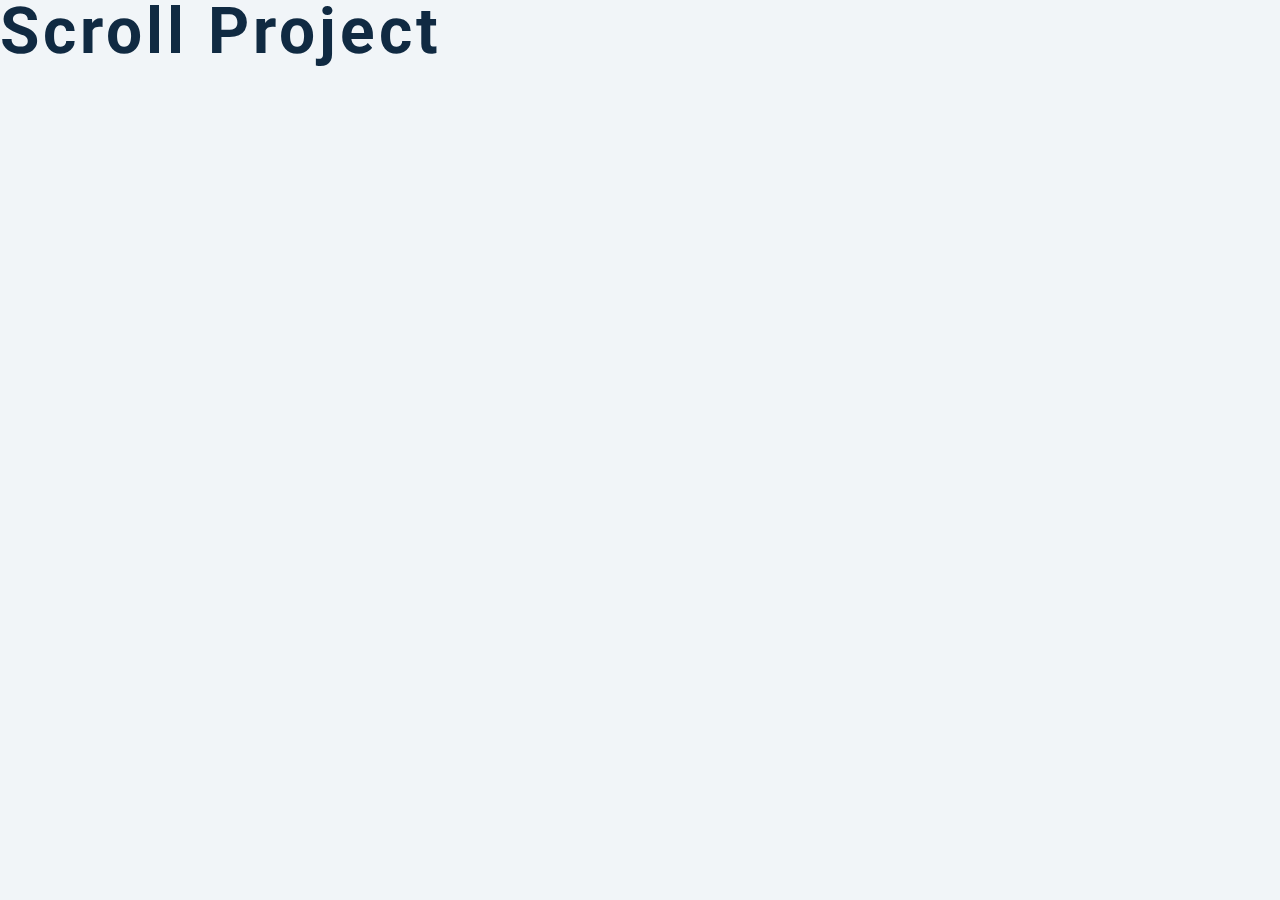
==== 10-scroll/index.html @ b04acd31 "Iniciando projeto scroll" ====
<!DOCTYPE html>
<html lang="en">
  <head>
    <meta charset="UTF-8" />
    <meta name="viewport" content="width=device-width, initial-scale=1.0" />
    <title>Scroll</title>
    <!-- font-awesome -->
    <link
      rel="stylesheet"
      href="https://cdnjs.cloudflare.com/ajax/libs/font-awesome/5.14.0/css/all.min.css"
    />
    <!-- styles -->
    <link rel="stylesheet" href="styles.css" />
  </head>
  <body>
    <h1>scroll project</h1>
    <!-- javascript -->
    <script src="app.js"></script>
  </body>
</html>
---- 10-scroll/styles.css ----
/*
=============== 
Fonts
===============
*/
@import url("https://fonts.googleapis.com/css?family=Open+Sans|Roboto:400,700&display=swap");

/*
=============== 
Variables
===============
*/

:root {
  /* dark shades of primary color*/
  --clr-primary-1: hsl(205, 86%, 17%);
  --clr-primary-2: hsl(205, 77%, 27%);
  --clr-primary-3: hsl(205, 72%, 37%);
  --clr-primary-4: hsl(205, 63%, 48%);
  /* primary/main color */
  --clr-primary-5: #49a6e9;
  /* lighter shades of primary color */
  --clr-primary-6: hsl(205, 89%, 70%);
  --clr-primary-7: hsl(205, 90%, 76%);
  --clr-primary-8: hsl(205, 86%, 81%);
  --clr-primary-9: hsl(205, 90%, 88%);
  --clr-primary-10: hsl(205, 100%, 96%);
  /* darkest grey - used for headings */
  --clr-grey-1: hsl(209, 61%, 16%);
  --clr-grey-2: hsl(211, 39%, 23%);
  --clr-grey-3: hsl(209, 34%, 30%);
  --clr-grey-4: hsl(209, 28%, 39%);
  /* grey used for paragraphs */
  --clr-grey-5: hsl(210, 22%, 49%);
  --clr-grey-6: hsl(209, 23%, 60%);
  --clr-grey-7: hsl(211, 27%, 70%);
  --clr-grey-8: hsl(210, 31%, 80%);
  --clr-grey-9: hsl(212, 33%, 89%);
  --clr-grey-10: hsl(210, 36%, 96%);
  --clr-white: #fff;
  --clr-red-dark: hsl(360, 67%, 44%);
  --clr-red-light: hsl(360, 71%, 66%);
  --clr-green-dark: hsl(125, 67%, 44%);
  --clr-green-light: hsl(125, 71%, 66%);
  --clr-secondary: hsla(182, 63%, 54%);
  --clr-black: #222;
  --ff-primary: "Roboto", sans-serif;
  --ff-secondary: "Open Sans", sans-serif;
  --transition: all 0.3s linear;
  --spacing: 0.25rem;
  --radius: 0.5rem;
  --light-shadow: 0 5px 15px rgba(0, 0, 0, 0.1);
  --dark-shadow: 0 5px 15px rgba(0, 0, 0, 0.2);
  --max-width: 1170px;
  --fixed-width: 620px;
}
/*
=============== 
Global Styles
===============
*/
html {
  scroll-behavior: smooth;
}
*,
::after,
::before {
  margin: 0;
  padding: 0;
  box-sizing: border-box;
}
body {
  font-family: var(--ff-secondary);
  background: var(--clr-grey-10);
  color: var(--clr-grey-1);
  line-height: 1.5;
  font-size: 0.875rem;
}
ul {
  list-style-type: none;
}
a {
  text-decoration: none;
}
img:not(.logo) {
  width: 100%;
}
img {
  display: block;
}

h1,
h2,
h3,
h4 {
  letter-spacing: var(--spacing);
  text-transform: capitalize;
  line-height: 1.25;
  margin-bottom: 0.75rem;
  font-family: var(--ff-primary);
}
h1 {
  font-size: 3rem;
}
h2 {
  font-size: 2rem;
}
h3 {
  font-size: 1.25rem;
}
h4 {
  font-size: 0.875rem;
}
p {
  margin-bottom: 1.25rem;
  color: var(--clr-grey-5);
}
@media screen and (min-width: 800px) {
  h1 {
    font-size: 4rem;
  }
  h2 {
    font-size: 2.5rem;
  }
  h3 {
    font-size: 1.75rem;
  }
  h4 {
    font-size: 1rem;
  }
  body {
    font-size: 1rem;
  }
  h1,
  h2,
  h3,
  h4 {
    line-height: 1;
  }
}
/*  global classes */

.btn {
  text-transform: uppercase;
  background: transparent;
  color: var(--clr-black);
  padding: 0.375rem 0.75rem;
  letter-spacing: var(--spacing);
  display: inline-block;
  transition: var(--transition);
  font-size: 0.875rem;
  border: 2px solid var(--clr-black);
  cursor: pointer;
  box-shadow: 0 1px 3px rgba(0, 0, 0, 0.2);
  border-radius: var(--radius);
}
.btn:hover {
  color: var(--clr-white);
  background: var(--clr-black);
}
.btn-white {
  color: var(--clr-white);
  border-color: var(--clr-white);
  border-radius: 0;
  padding: 0.5rem 1rem;
}
.btn:hover {
  background: var(--clr-white);
  color: var(--clr-secondary);
}
/* section */
.section {
  padding-bottom: 5rem;
}

.section-center {
  width: 90vw;
  margin: 0 auto;
  max-width: 1170px;
}
@media screen and (min-width: 992px) {
  .section-center {
    width: 95vw;
  }
}
main {
  min-height: 100vh;
  display: grid;
  place-items: center;
}
/*
=============== 
Scroll
===============
*/
/* navbar */
nav {
  background: var(--clr-white);
  padding: 1rem 1.5rem;
}
/* fixed nav */
.fixed-nav {
  position: fixed;
  top: 0;
  left: 0;
  width: 100%;
  background: var(--clr-white);
  box-shadow: var(--light-shadow);
}
.fixed-nav .links a {
  color: var(--clr-grey-1);
}
.fixed-nav .links a:hover {
  color: var(--clr-secondary);
}
/* .fixed-nav .links-container {
  height: auto !important;
} */
.nav-header {
  display: flex;
  align-items: center;
  justify-content: space-between;
}
.nav-toggle {
  font-size: 1.5rem;
  color: var(--clr-grey-1);
  background: transparent;
  border-color: transparent;
  transition: var(--transition);
  cursor: pointer;
}
.nav-toggle:hover {
  color: var(--clr-secondary);
}
.logo {
  height: 50px;
}
.links-container {
  height: 0;
  overflow: hidden;
  transition: var(--transition);
}
.show-links {
  height: 200px;
}
.links a {
  background: var(--clr-white);
  color: var(--clr-grey-5);
  font-size: 1.1rem;
  text-transform: capitalize;
  letter-spacing: var(--spacing);
  display: block;
  transition: var(--transition);
  font-weight: bold;
  padding: 0.75rem 0;
}
.links a:hover {
  color: var(--clr-grey-1);
}
@media screen and (min-width: 800px) {
  nav {
    background: transparent;
  }
  .nav-center {
    width: 90vw;
    max-width: 1170px;
    margin: 0 auto;
    display: flex;
    align-items: center;
    justify-content: space-between;
  }
  .nav-header {
    padding: 0;
  }
  .nav-toggle {
    display: none;
  }
  .links-container {
    height: auto !important;
  }
  .links {
    display: flex;
  }
  .links a {
    background: transparent;
    color: var(--clr-white);
    font-size: 1.1rem;
    text-transform: capitalize;
    letter-spacing: var(--spacing);
    display: block;
    transition: var(--transition);
    margin: 0 1rem;
    font-weight: bold;
    padding: 0;
  }
  .links a:hover {
    color: var(--clr-white);
  }
}
/* hero */
header {
  min-height: 100vh;
  background: linear-gradient(rgba(63, 208, 212, 0.5), rgba(0, 0, 0, 0.7)),
    url(./hero-bcg.jpeg) center/cover no-repeat;
}
.banner {
  min-height: 100vh;
  display: grid;
  place-items: center;
  text-align: center;
}
.container h1 {
  color: var(--clr-white);
  text-transform: uppercase;
}
.container p {
  color: var(--clr-white);
  max-width: 25rem;
  margin: 0 auto;
  margin-bottom: 1.25rem;
}
@media screen and (min-width: 768px) {
  .container p {
    max-width: 40rem;
  }
}
/* sections and title */
.title h2 {
  text-align: center;
  text-transform: uppercase;
}
.title span {
  color: var(--clr-secondary);
}
#about,
#services,
#tours {
  height: 80vh;
}
#services {
  background: var(--clr-white);
}
footer {
  background: var(--clr-grey-1);
  padding: 5rem 1rem;
}
footer p {
  color: var(--clr-white);
  text-align: center;
  text-transform: capitalize;
  letter-spacing: var(--spacing);
  margin-bottom: 0;
}

.top-link {
  font-size: 1.25rem;
  position: fixed;
  bottom: 3rem;
  right: 3rem;
  background: var(--clr-secondary);
  width: 2rem;
  height: 2rem;
  display: grid;
  place-items: center;
  border-radius: var(--radius);
  color: var(--clr-white);
  animation: bounce 2s ease-in-out infinite;

  visibility: hidden;
  z-index: -100;
}
.show-link {
  visibility: visible;
  z-index: 100;
}

@keyframes bounce {
  0% {
    transform: scale(1);
  }
  50% {
    transform: scale(1.5);
  }
  100% {
    transform: scale(1);
  }
}
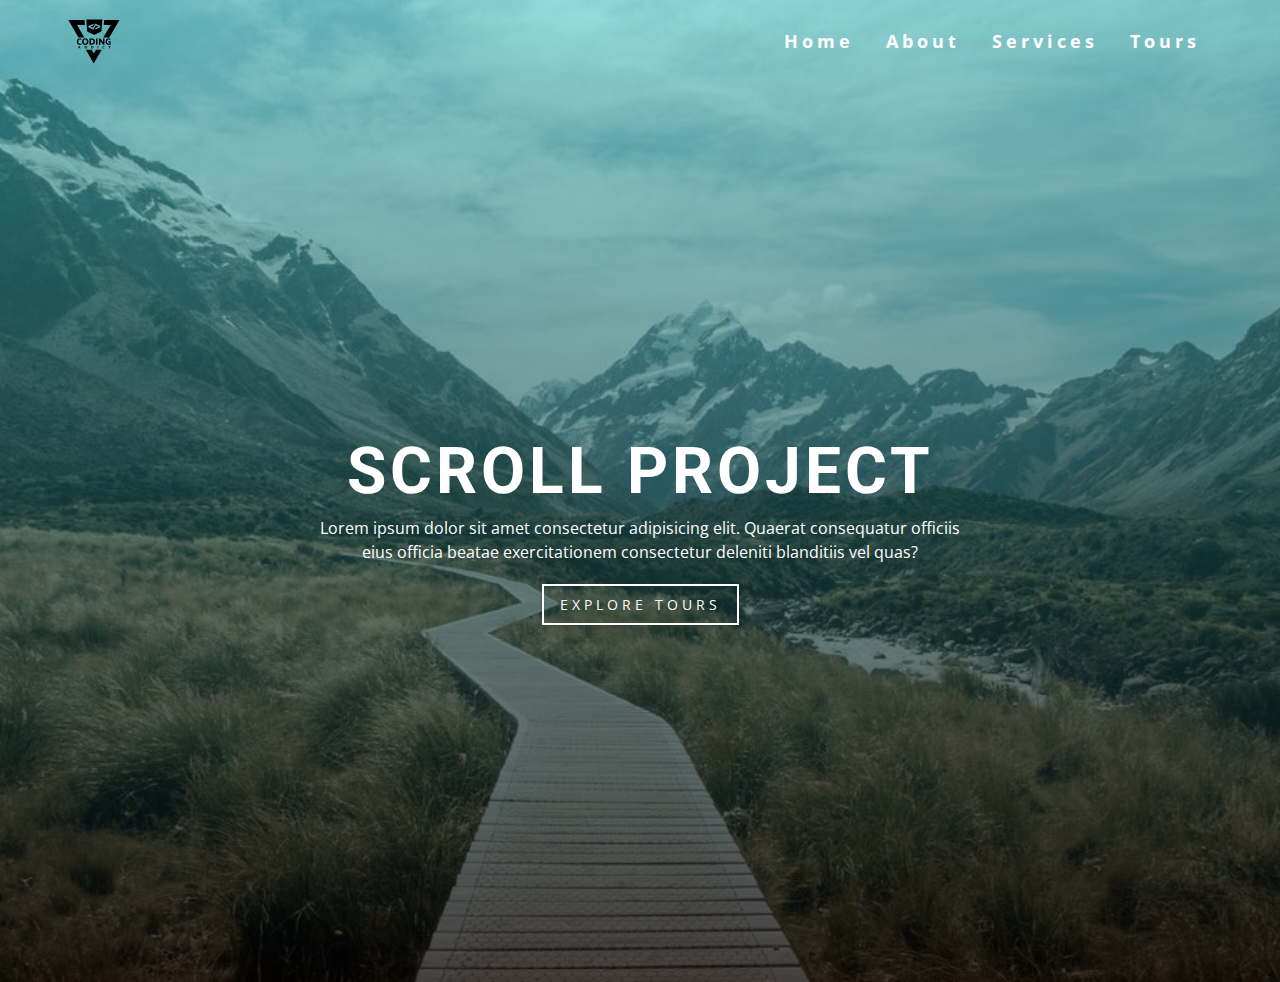
==== commit 4e90ffee: "Estruturando nav e home" ====
--- a/10-scroll/index.html
+++ b/10-scroll/index.html
@@ -13,7 +13,34 @@
     <link rel="stylesheet" href="styles.css" />
   </head>
   <body>
-    <h1>scroll project</h1>
+    <!-- Header -->
+    <header id="home">
+      <!-- Navbar -->
+      <nav id="nav">
+        <div class="nav-center">
+          <div class="nav-header">
+            <img src="./logo.svg" alt="logo" class="logo">
+            <button class="nav-toggle"><i class="fas fa-bars"></i></button>
+          </div>
+          <div class="links-container">
+            <ul class="links">
+              <li><a href="#home" class="scroll-link">home</a></li>
+              <li><a href="#about" class="scroll-link">about</a></li>
+              <li><a href="#services" class="scroll-link">services</a></li>
+              <li><a href="#tours" class="scroll-link">tours</a></li>
+            </ul>
+          </div>
+        </div>
+      </nav>
+      <!-- Banner -->
+      <div class="banner">
+        <div class="container">
+          <h1>scroll project</h1>
+          <p>Lorem ipsum dolor sit amet consectetur adipisicing elit. Quaerat consequatur officiis eius officia beatae exercitationem consectetur deleniti blanditiis vel quas?</p>
+          <a href="#tours" class="scroll-link btn btn-white">explore tours</a>
+        </div>
+      </div>
+    </header>
     <!-- javascript -->
     <script src="app.js"></script>
   </body>
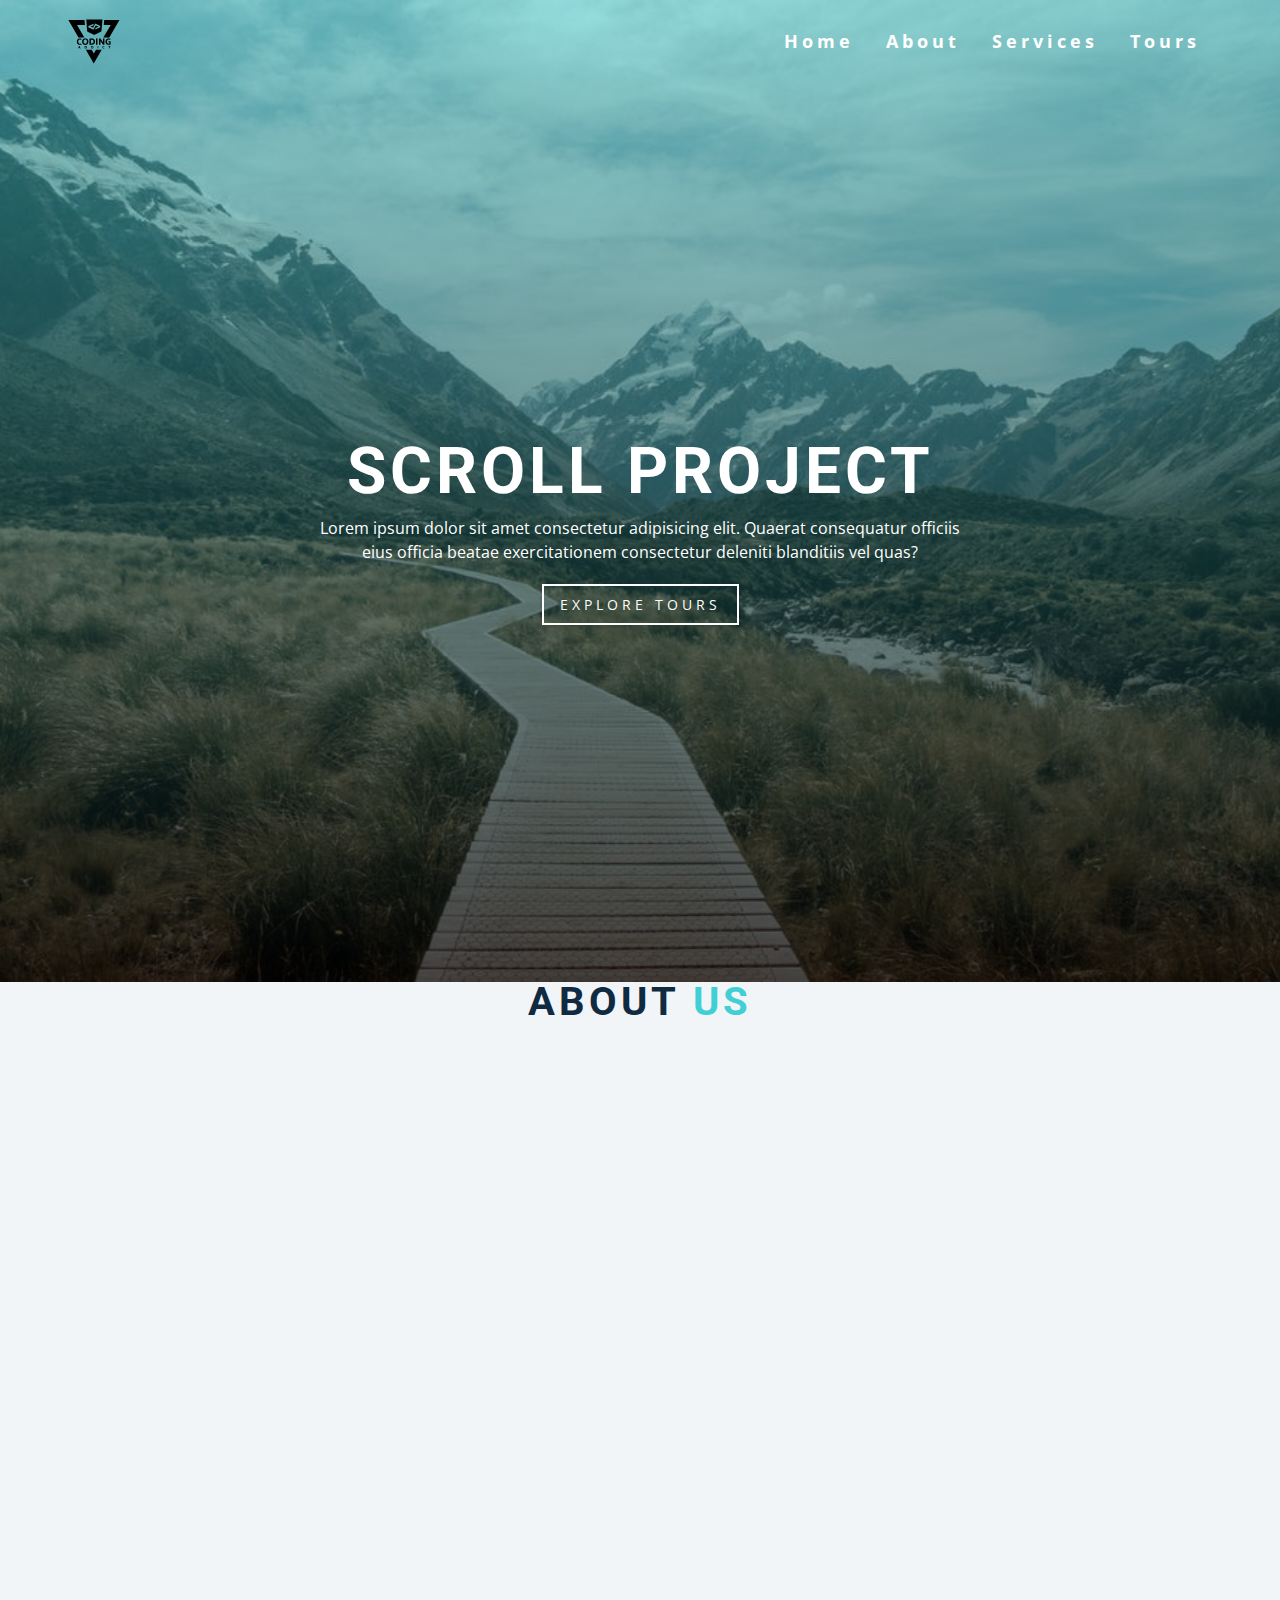
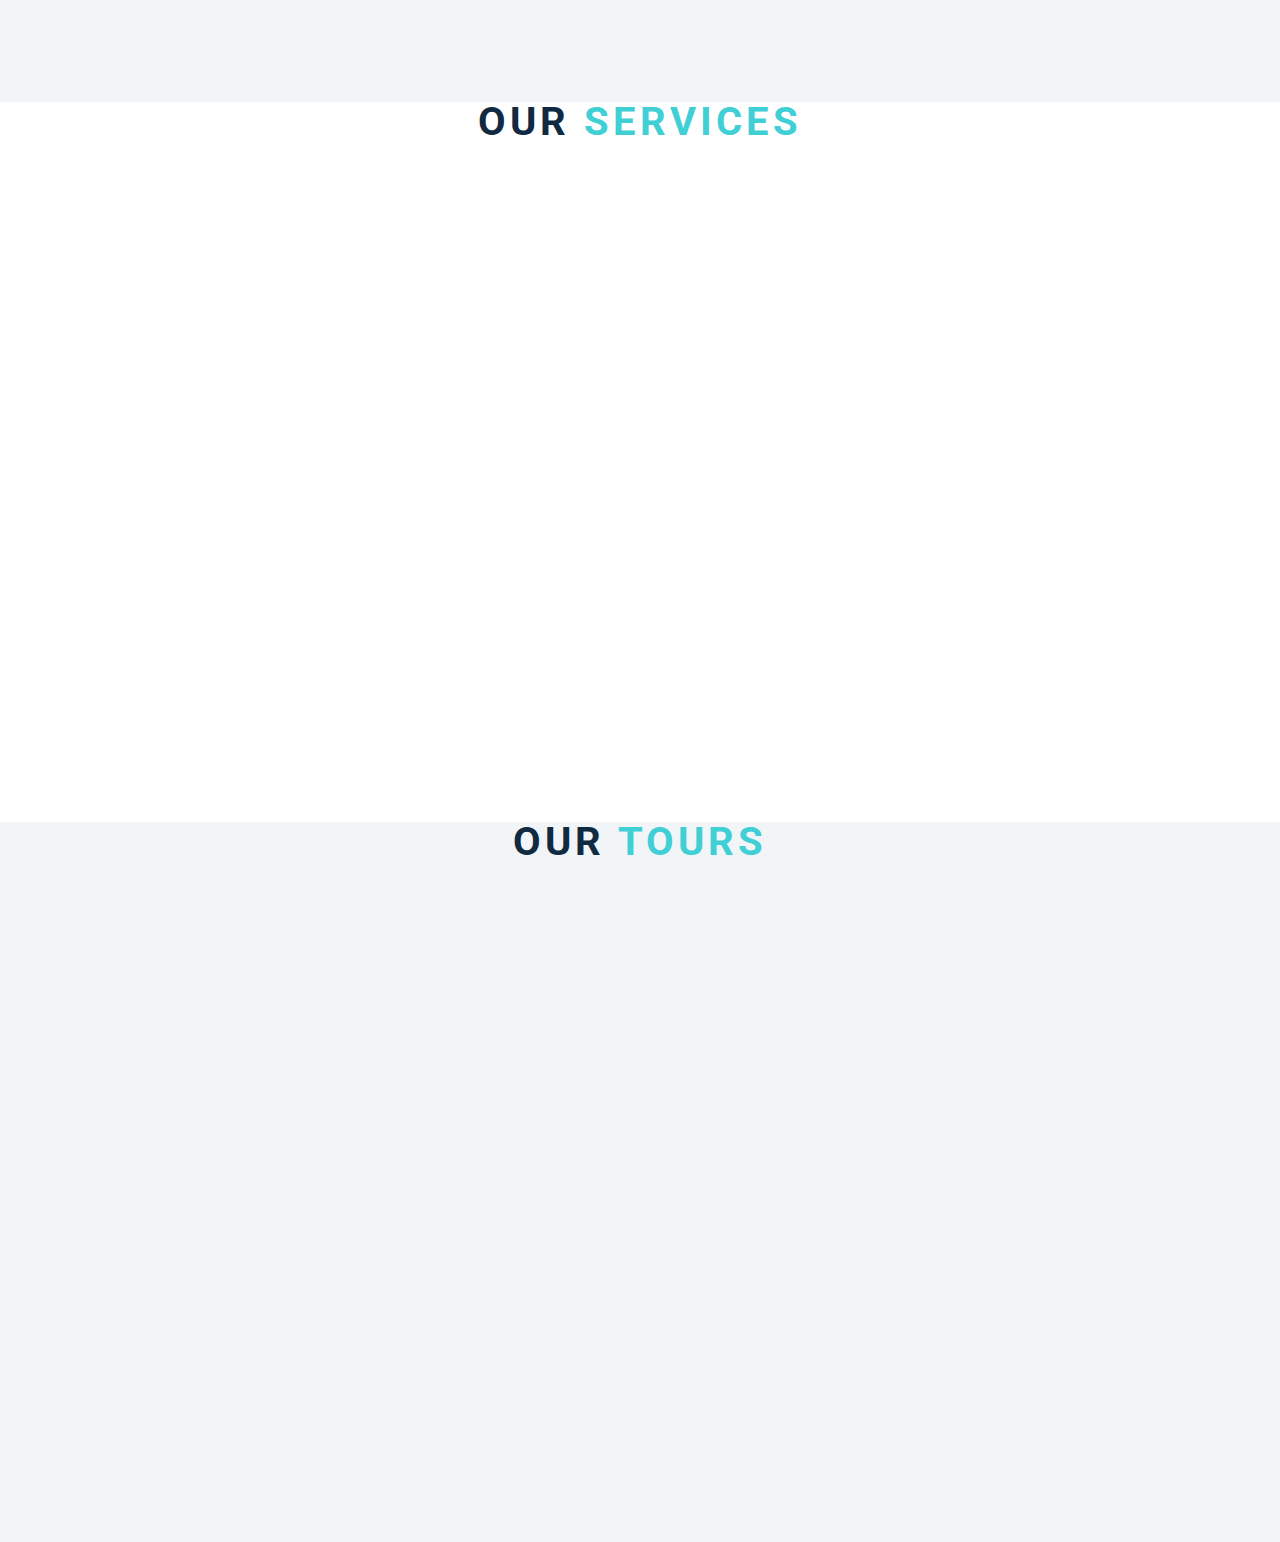
==== commit 3c091132: "Criando sections links internos" ====
--- a/10-scroll/index.html
+++ b/10-scroll/index.html
@@ -41,6 +41,24 @@
         </div>
       </div>
     </header>
+    <!-- Sobre -->
+    <section id="about" class="section">
+      <div class="title">
+        <h2>about <span>us</span></h2>
+      </div>
+    </section>
+    <!-- Servicos -->
+    <section id="services" class="section">
+      <div class="title">
+        <h2>our <span>services</span></h2>
+      </div>
+    </section>
+    <!-- Tours -->
+    <section id="tours" class="section">
+      <div class="title">
+        <h2>our <span>tours</span></h2>
+      </div>
+    </section>
     <!-- javascript -->
     <script src="app.js"></script>
   </body>
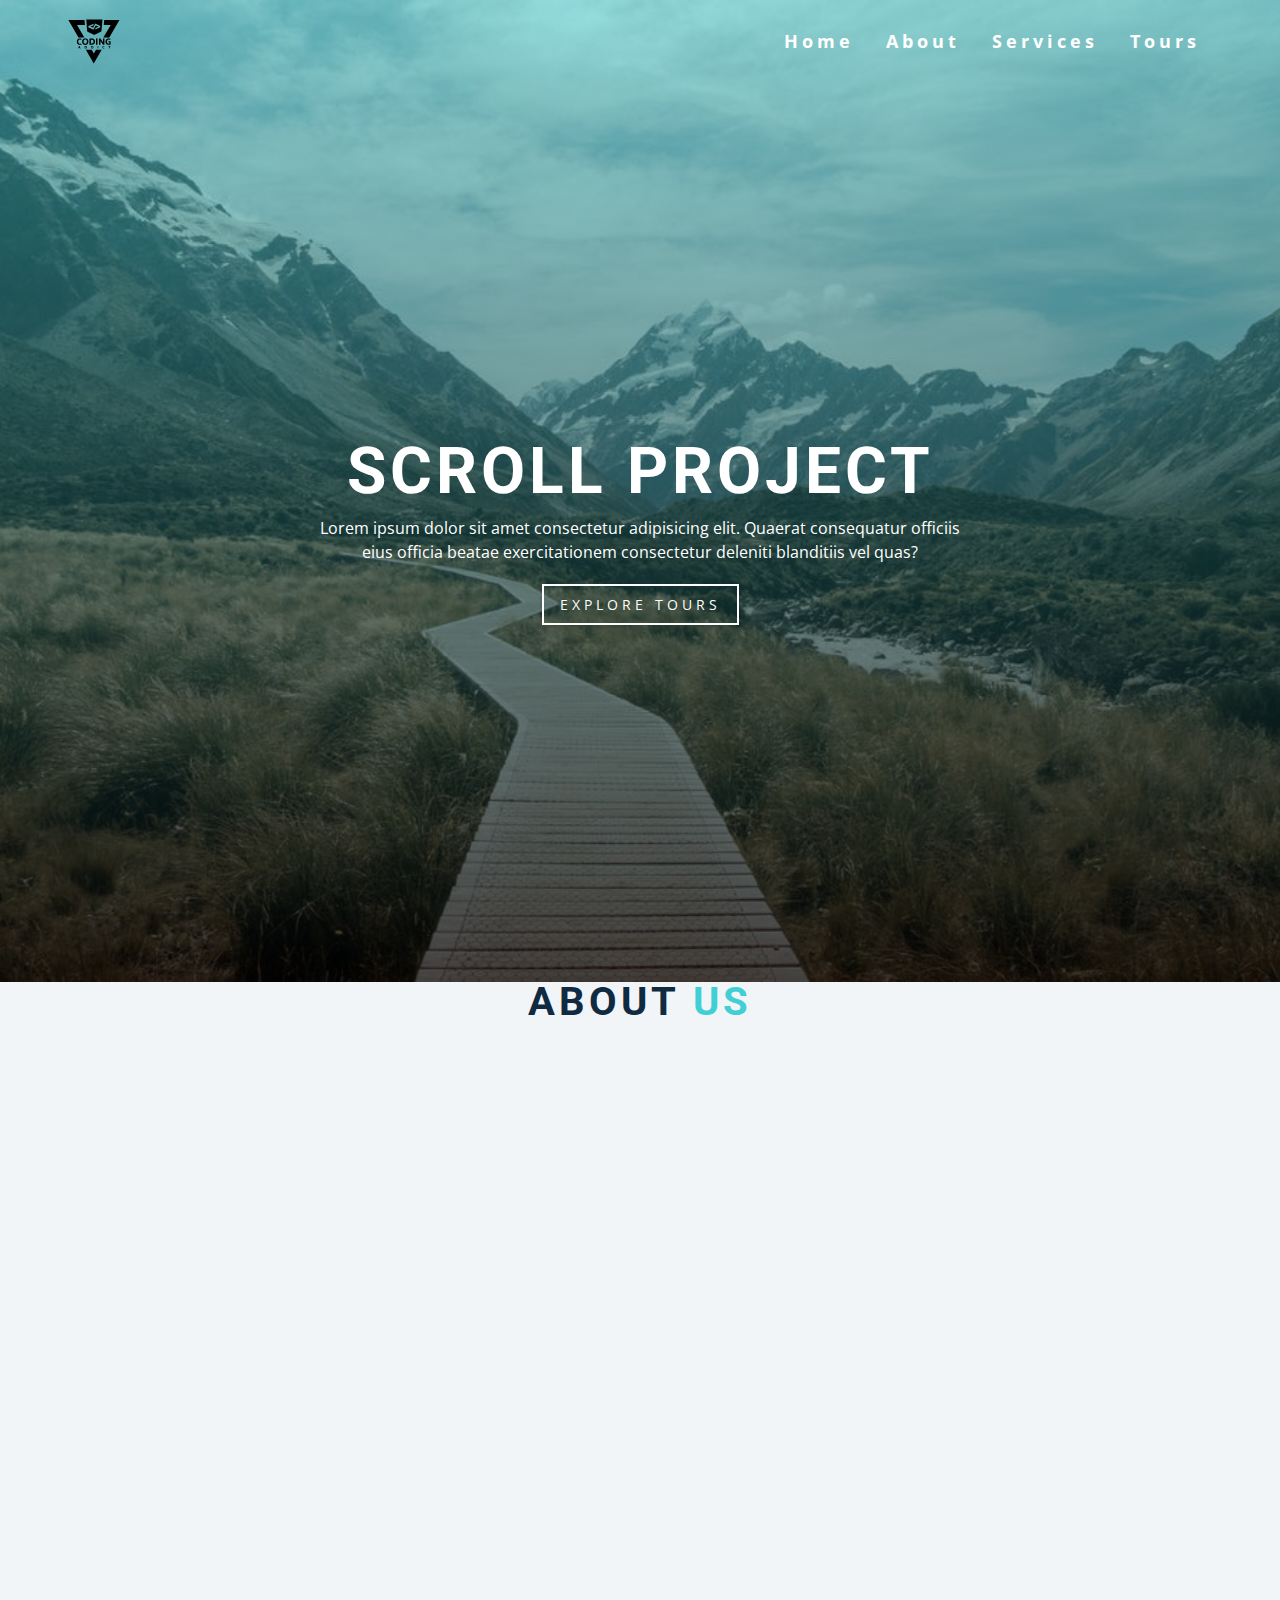
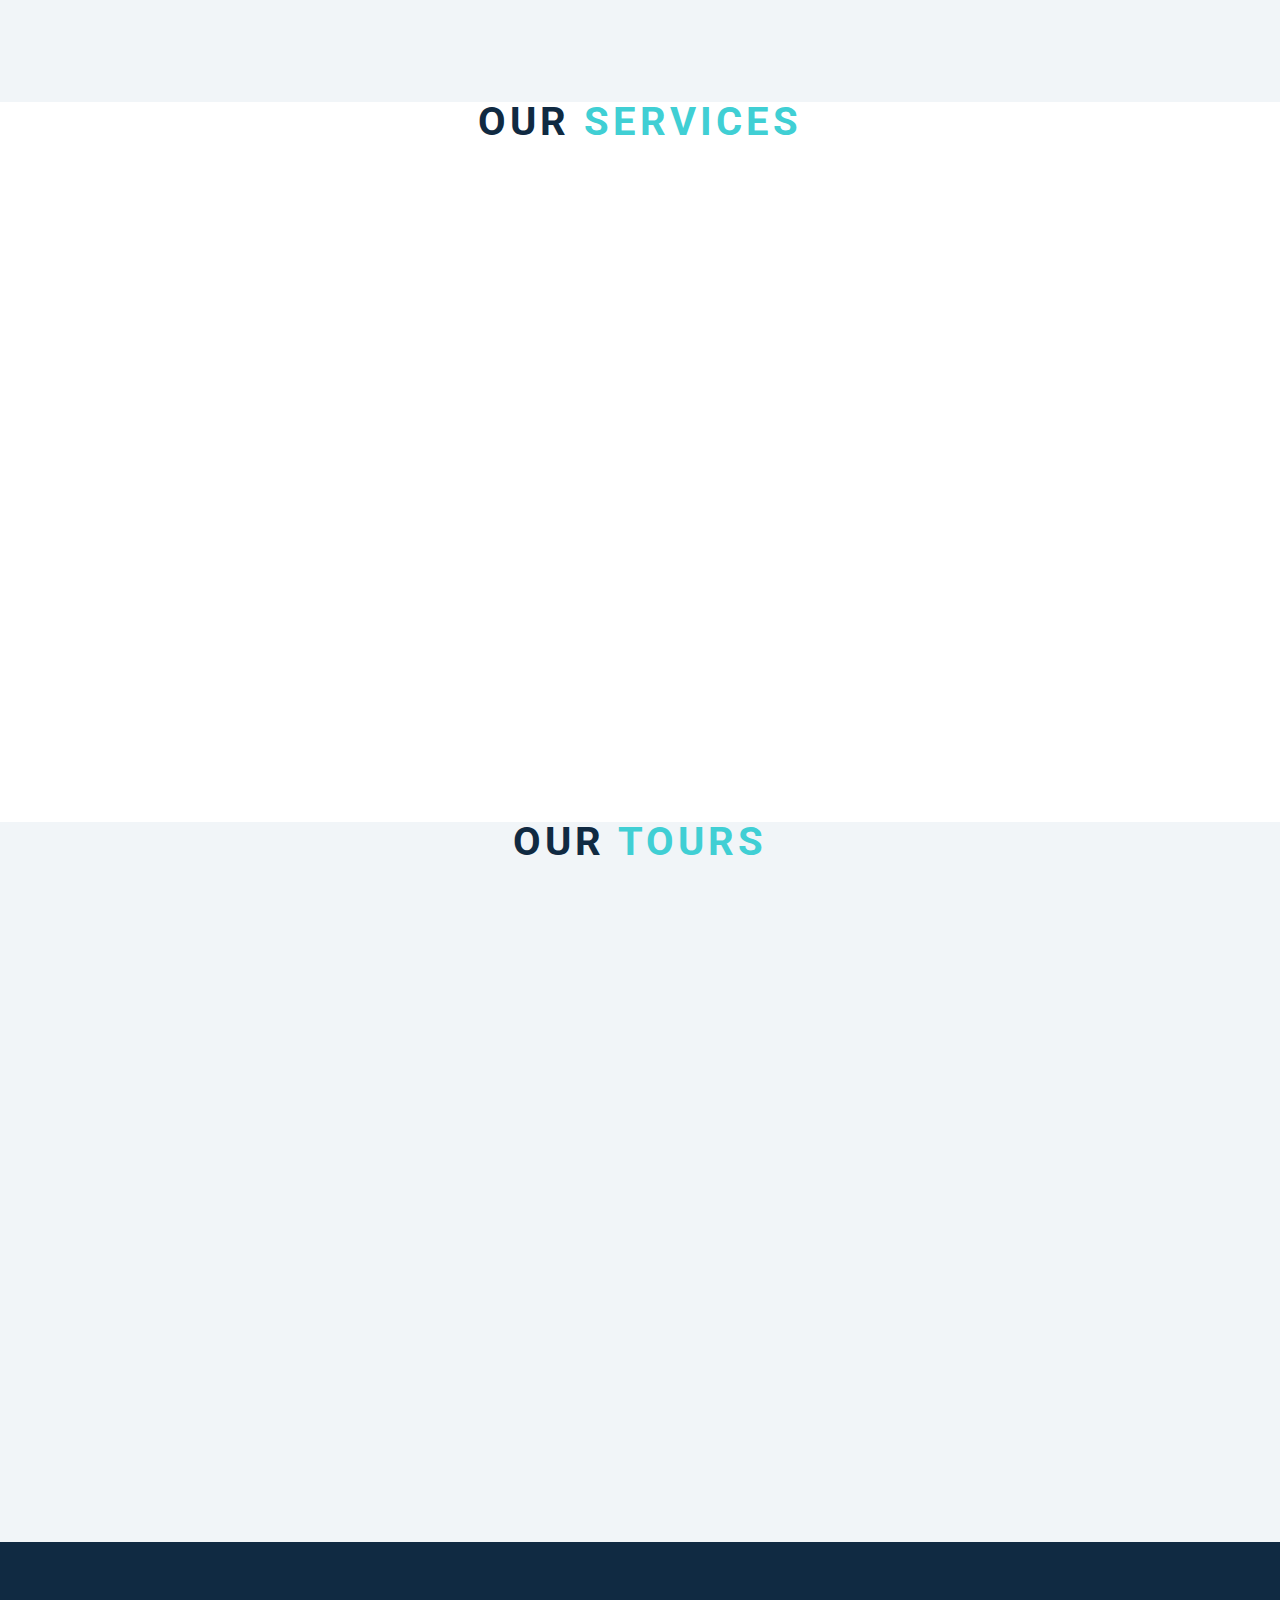
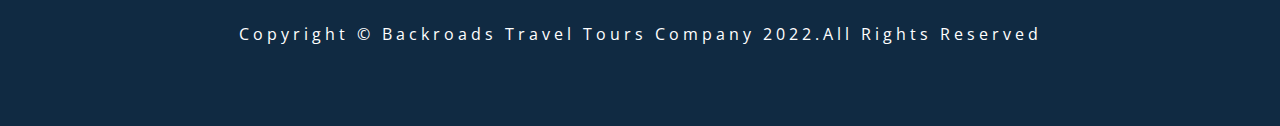
==== commit c5911c72: "Estruturando footer" ====
--- a/10-scroll/index.html
+++ b/10-scroll/index.html
@@ -59,6 +59,12 @@
         <h2>our <span>tours</span></h2>
       </div>
     </section>
+    <!-- Footer -->
+    <footer class="section">
+      <p>copyright &copy; backroads travel tours company <span class="date">2022</span>.all rights reserved</p>
+    </footer>
+    <!-- Back to top btn -->
+    <a href="#home" class="scroll-link top-link"><i class="fas fa-arrow-up"></i></a>
     <!-- javascript -->
     <script src="app.js"></script>
   </body>
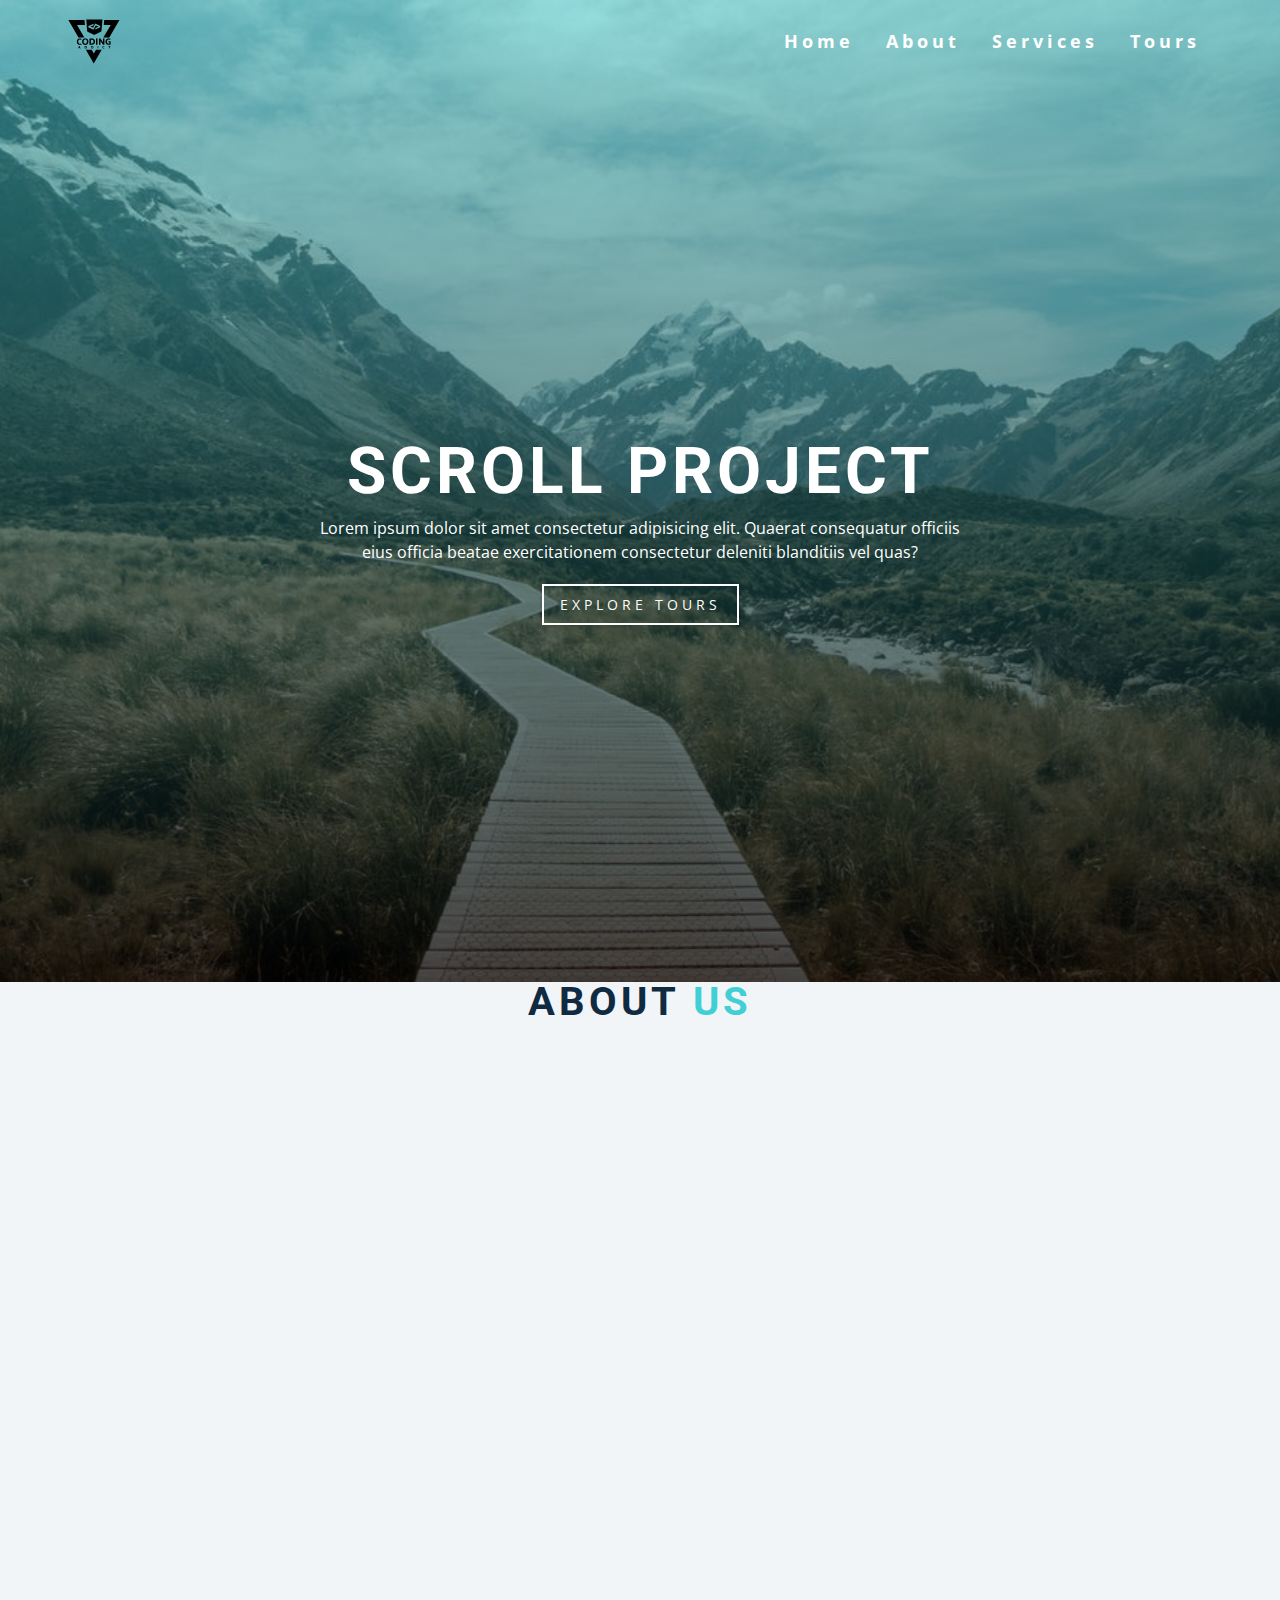
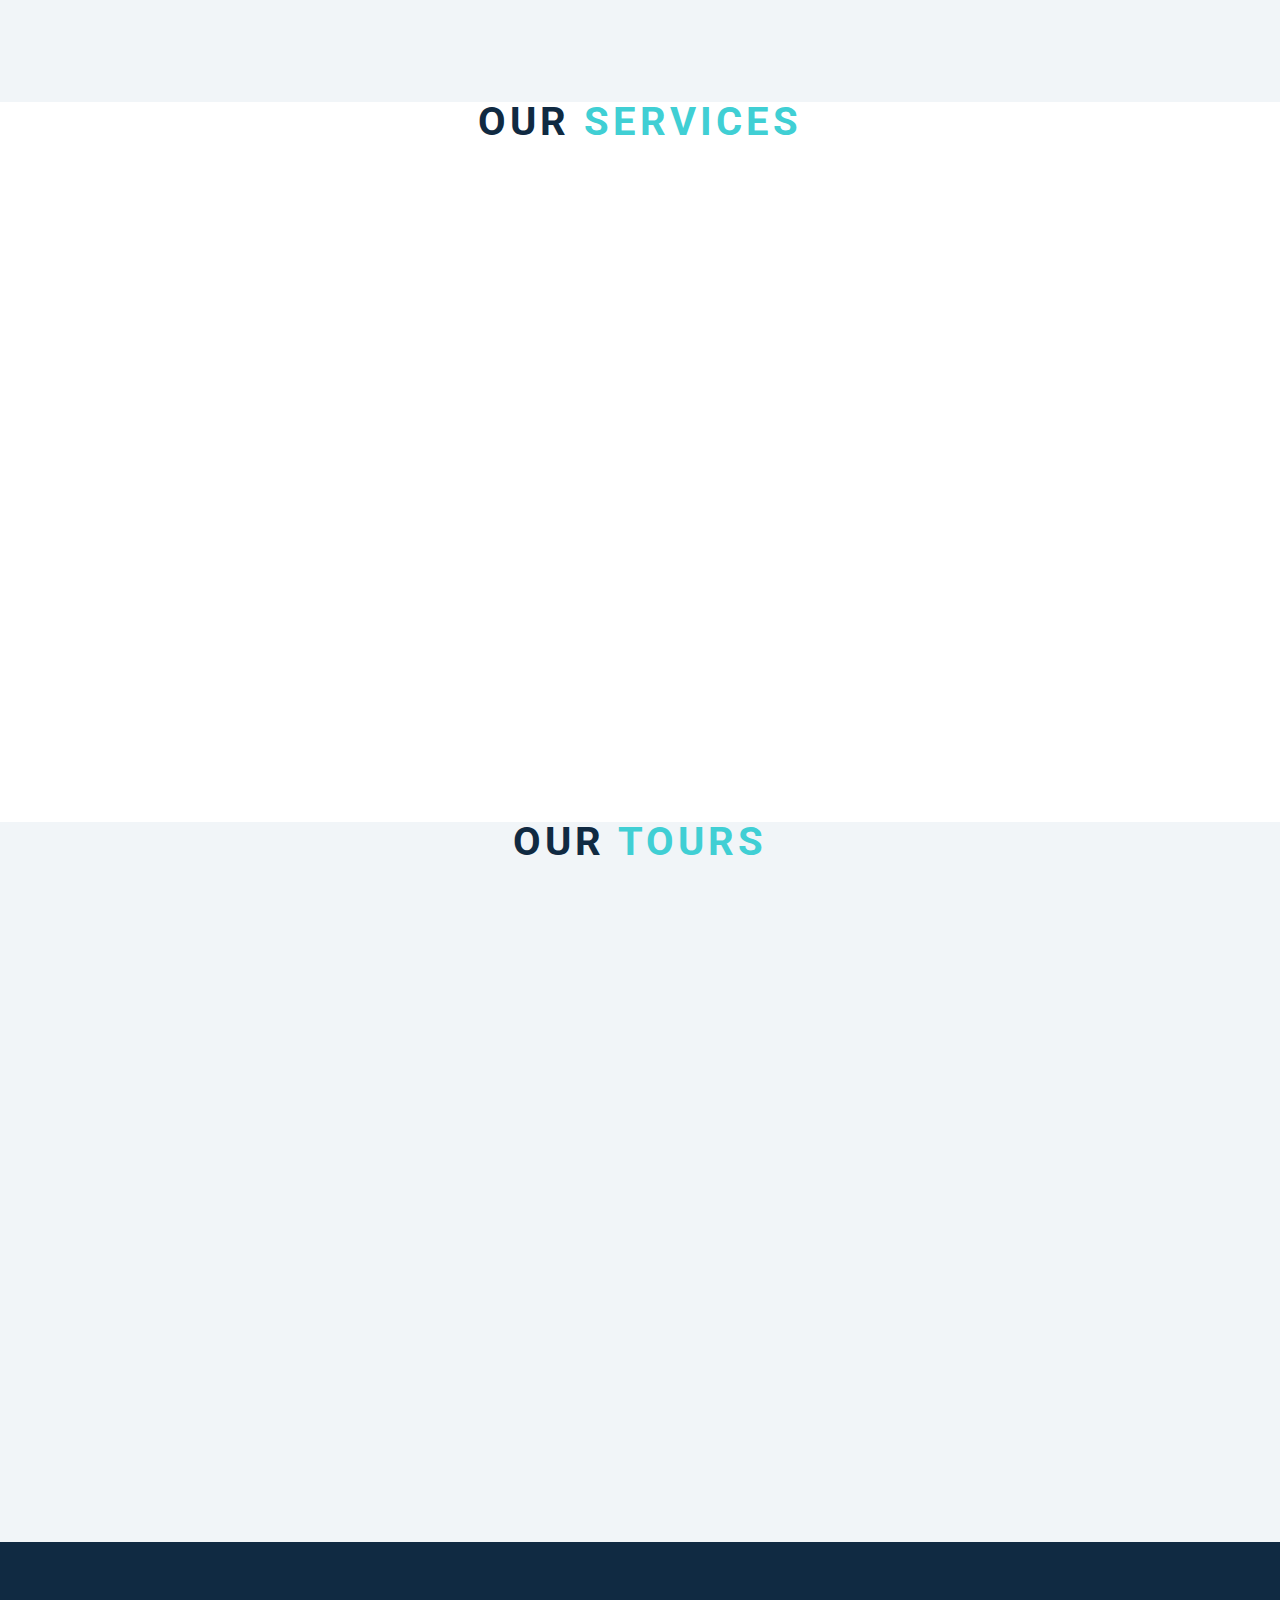
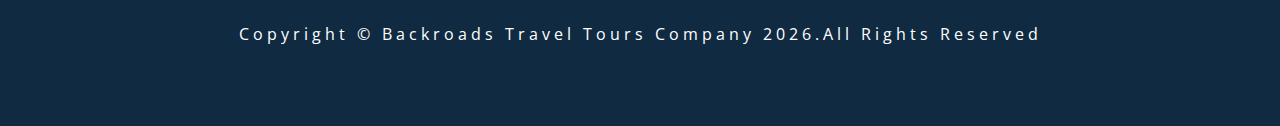
==== commit 7c01cd58: "Adicionando script toggle no menu mobile" ====
--- a/10-scroll/index.html
+++ b/10-scroll/index.html
@@ -61,7 +61,7 @@
     </section>
     <!-- Footer -->
     <footer class="section">
-      <p>copyright &copy; backroads travel tours company <span class="date">2022</span>.all rights reserved</p>
+      <p>copyright &copy; backroads travel tours company <span id="date"></span>.all rights reserved</p>
     </footer>
     <!-- Back to top btn -->
     <a href="#home" class="scroll-link top-link"><i class="fas fa-arrow-up"></i></a>
